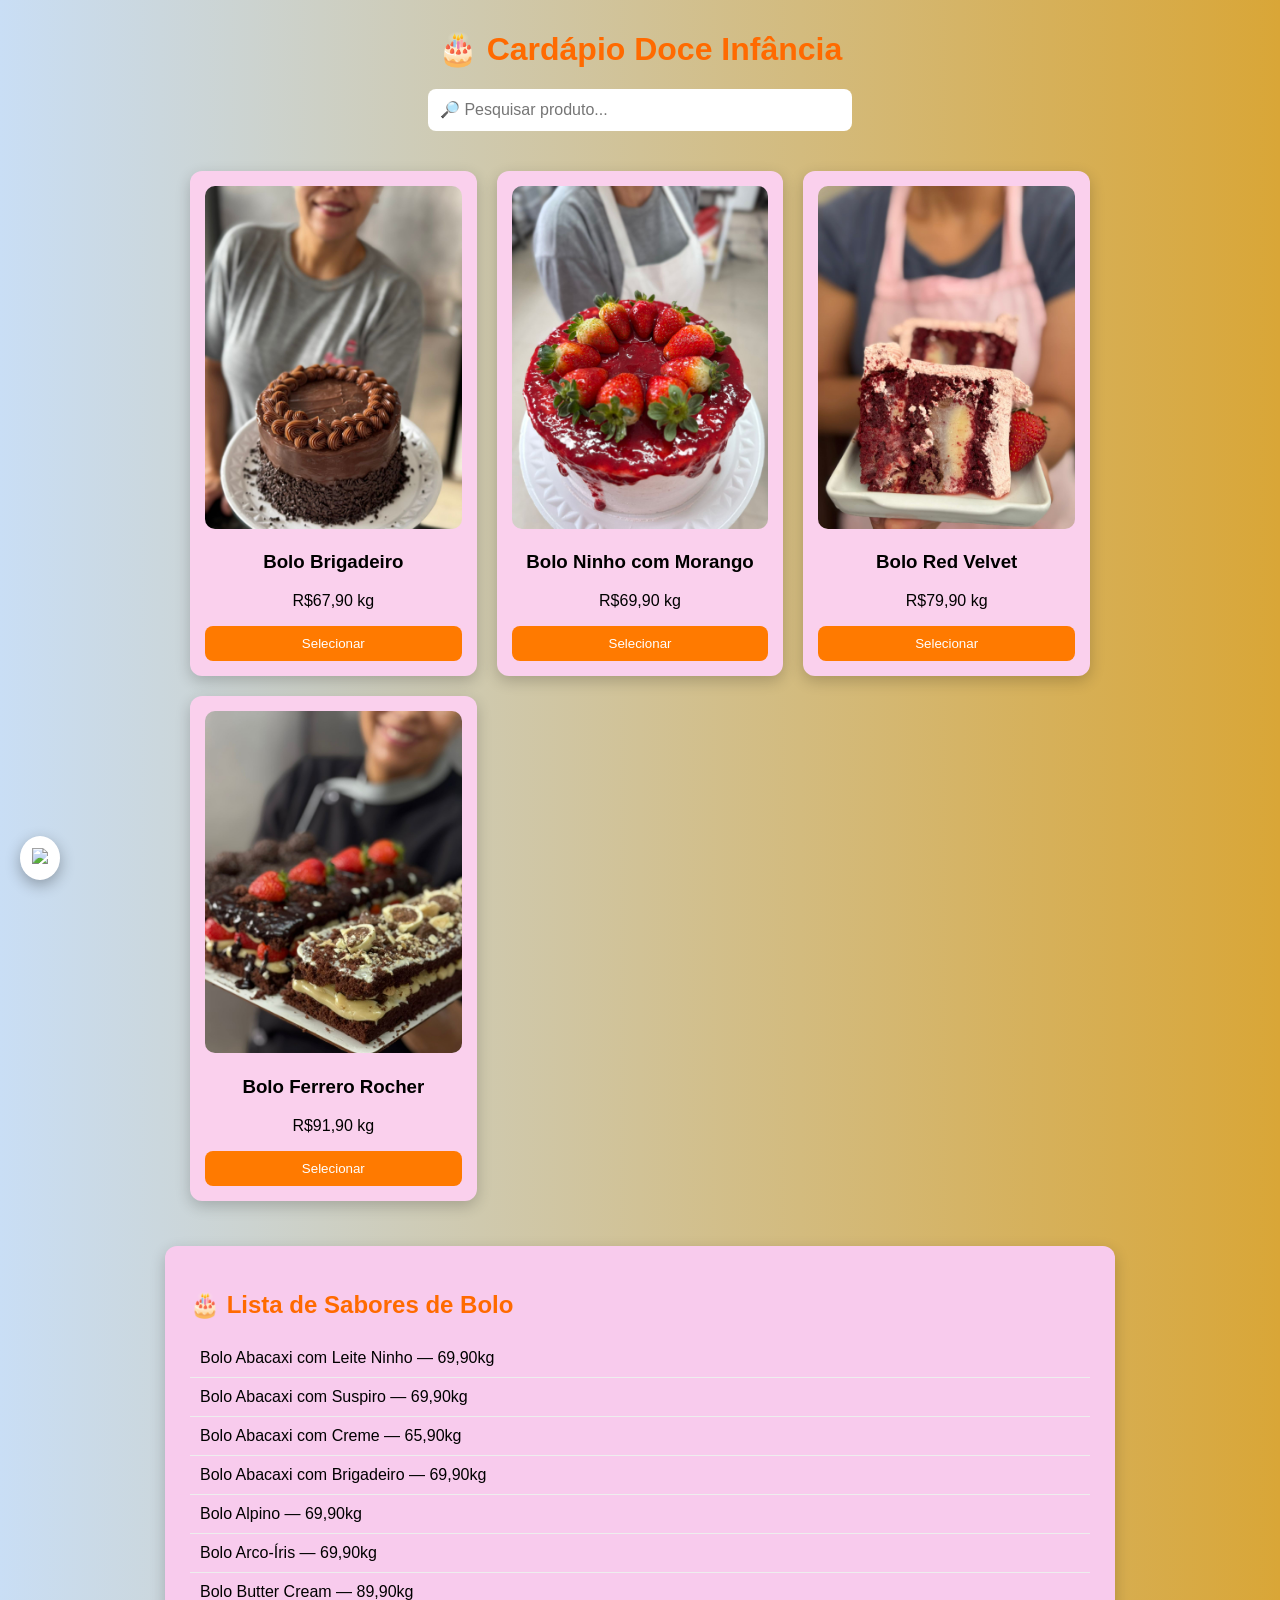
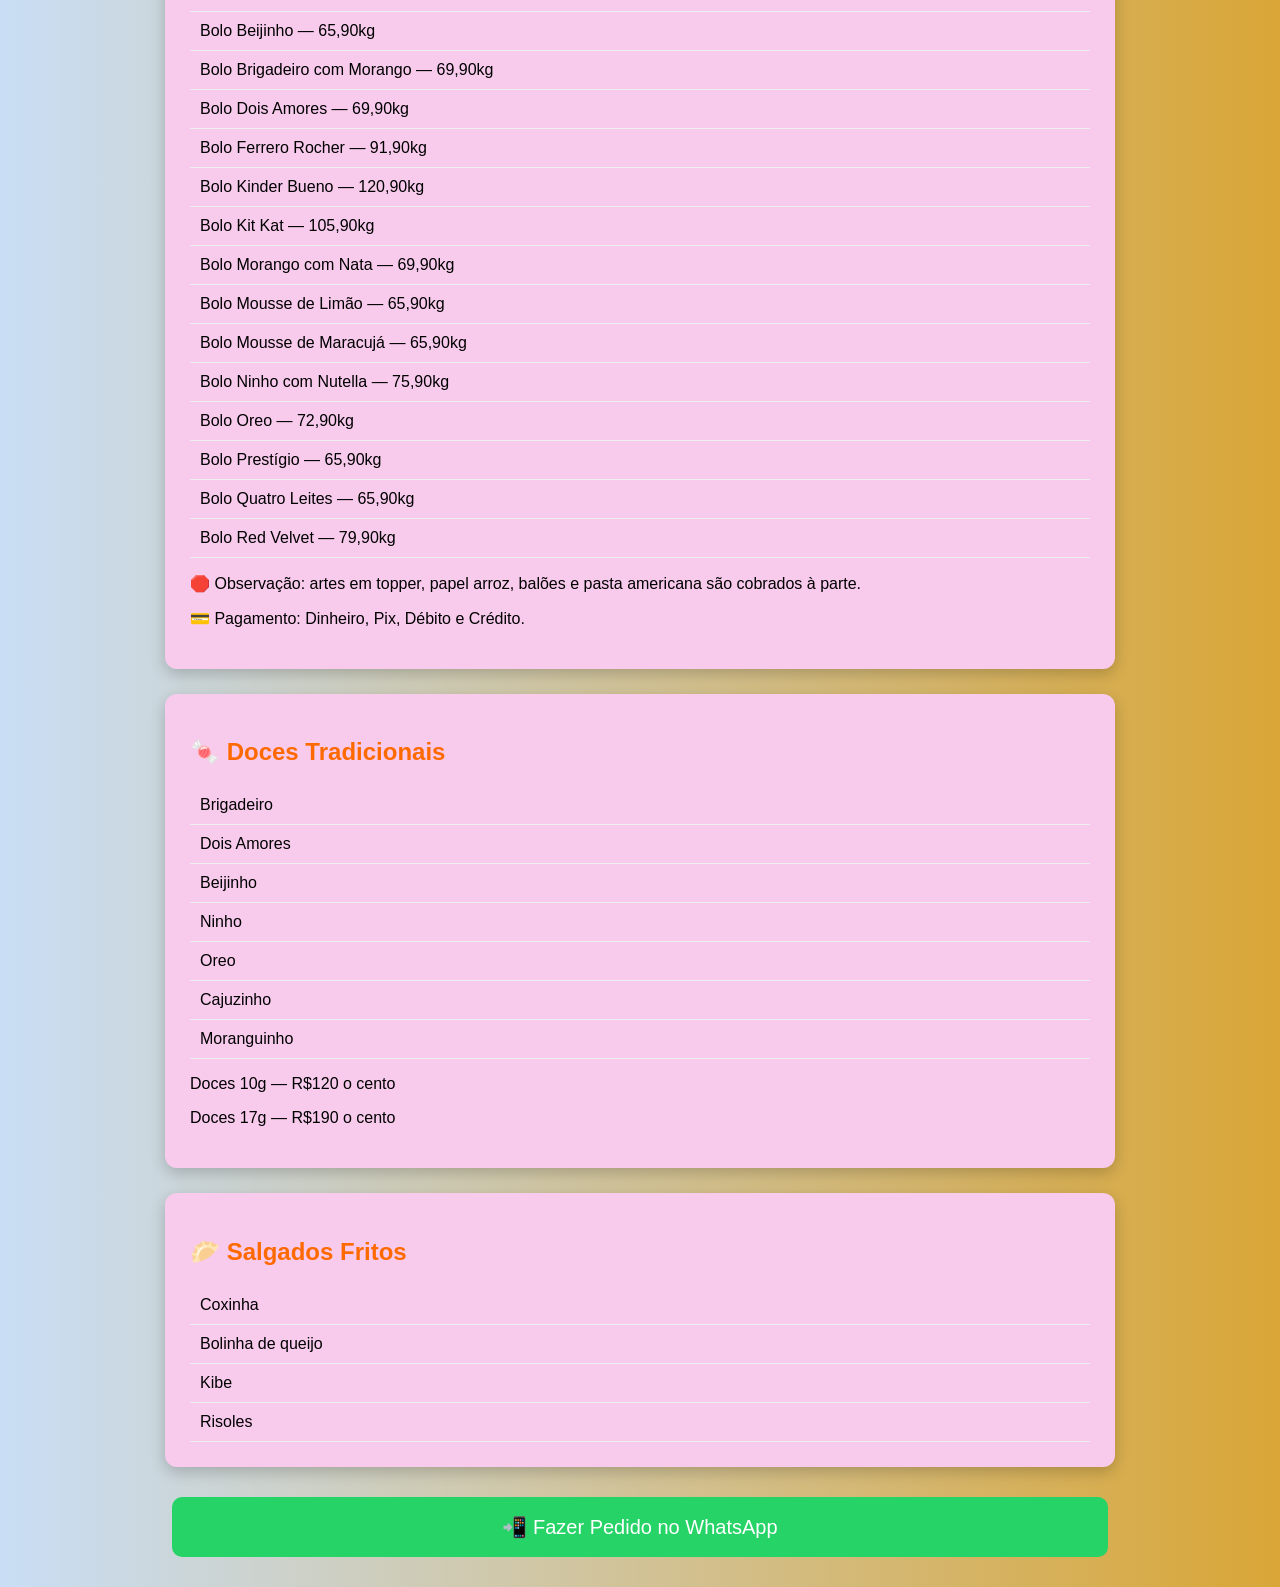
==== cardapio.html @ edffb79c "Add files via upload" ====
<!DOCTYPE html>
<html lang="pt-br">

<head>

<meta charset="UTF-8">
<meta name="viewport" content="width=device-width, initial-scale=1.0">

<title>Cardápio Doce Infância</title>

<style>

/* FUNDO */

body{
margin:0;
font-family:Arial;
background:linear-gradient(90deg,#c9def5,#d9a637);
}

/* TITULO */

h1{
text-align:center;
color:#ff6a00;
margin-top:30px;
}

/* PESQUISA */

.pesquisa{
display:block;
margin:20px auto;
width:80%;
max-width:400px;
padding:12px;
border-radius:8px;
border:none;
font-size:16px;
}

/* CARDS */

.bolos-grid{
display:grid;
grid-template-columns:repeat(auto-fit,minmax(220px,1fr));
gap:20px;
padding:20px;
max-width:900px;
margin:auto;
}

.bolo{
background:rgb(250, 208, 237);
border-radius:12px;
padding:15px;
box-shadow:0 5px 15px rgba(0,0,0,0.2);
text-align:center;
transition:0.3s;
}

.bolo:hover{
transform:scale(1.05);
box-shadow:0 10px 25px rgba(0,0,0,0.3);
}

.bolo img{
width:100%;
border-radius:10px;
}

.bolo button{
background:#ff7a00;
color:white;
border:none;
padding:10px;
border-radius:8px;
cursor:pointer;
width:100%;
transition:0.3s;
}

.bolo button:hover{
background:#ff5500;
}

.bolo button.selecionado{
background:#2196f3;
}

/* LISTAS */

.lista{
background:rgb(248, 203, 237);
margin:25px auto;
padding:25px;
border-radius:12px;
max-width:900px;
box-shadow:0 5px 15px rgba(0,0,0,0.2);
}

.lista h2{
color:#ff6a00;
}

.lista li{
list-style:none;
padding:10px;
border-bottom:1px solid #eee;
cursor:pointer;
transition:0.2s;
}

.lista li:hover{
background:#f4f4f4;
transform:scale(1.02);
}

.lista li.selecionado{
background:#2196f3;
color:white;
border-radius:6px;
}

/* BOTÃO WHATSAPP */

.whatsapp{
display:block;
width:80%;
max-width:900px;
margin:30px auto;
background:#25D366;
color:white;
text-align:center;
padding:18px;
font-size:20px;
border-radius:10px;
cursor:pointer;
transition:0.3s;
}

.whatsapp:hover{
background:#1ebc59;
transform:scale(1.03);
}

/* INSTAGRAM */

.instagram{
position:fixed;
bottom:20px;
left:20px;
background:white;
border-radius:50%;
padding:12px;
box-shadow:0 5px 15px rgba(0,0,0,0.3);
transition:0.3s;
}

.instagram:hover{
transform:scale(1.1);
}

.instagram img{
width:35px;
}

</style>

</head>

<body>

<h1>🎂 Cardápio Doce Infância</h1>

<input class="pesquisa" placeholder="🔎 Pesquisar produto..." onkeyup="buscar(this.value)">

<!-- CARDS -->

<div id="cardapio" class="bolos-grid">

<div class="bolo">
<img src="bolo1.jpg">
<h3>Bolo Brigadeiro</h3>
<p>R$67,90 kg</p>
<button onclick="selecionar(this,'Bolo Brigadeiro')">Selecionar</button>
</div>

<div class="bolo">
<img src="bolo2.jpg">
<h3>Bolo Ninho com Morango</h3>
<p>R$69,90 kg</p>
<button onclick="selecionar(this,'Bolo Ninho com Morango')">Selecionar</button>
</div>

<div class="bolo">
<img src="bolo3.jpg">
<h3>Bolo Red Velvet</h3>
<p>R$79,90 kg</p>
<button onclick="selecionar(this,'Bolo Red Velvet')">Selecionar</button>
</div>

<div class="bolo">
<img src="bolo4.jpg">
<h3>Bolo Ferrero Rocher</h3>
<p>R$91,90 kg</p>
<button onclick="selecionar(this,'Bolo Ferrero Rocher')">Selecionar</button>
</div>

</div>

<!-- LISTA DE SABORES DE BOLO -->

<div class="lista">

<h2>🎂 Lista de Sabores de Bolo</h2>

<li onclick="selecionarLista(this,'Bolo Abacaxi com Leite Ninho - 69,90kg')">Bolo Abacaxi com Leite Ninho — 69,90kg</li>
<li onclick="selecionarLista(this,'Bolo Abacaxi com Suspiro - 69,90kg')">Bolo Abacaxi com Suspiro — 69,90kg</li>
<li onclick="selecionarLista(this,'Bolo Abacaxi com Creme - 65,90kg')">Bolo Abacaxi com Creme — 65,90kg</li>
<li onclick="selecionarLista(this,'Bolo Abacaxi com Brigadeiro - 69,90kg')">Bolo Abacaxi com Brigadeiro — 69,90kg</li>
<li onclick="selecionarLista(this,'Bolo Alpino - 69,90kg')">Bolo Alpino — 69,90kg</li>
<li onclick="selecionarLista(this,'Bolo Arco-Íris - 69,90kg')">Bolo Arco-Íris — 69,90kg</li>
<li onclick="selecionarLista(this,'Bolo Butter Cream - 89,90kg')">Bolo Butter Cream — 89,90kg</li>
<li onclick="selecionarLista(this,'Bolo Beijinho - 65,90kg')">Bolo Beijinho — 65,90kg</li>
<li onclick="selecionarLista(this,'Bolo Brigadeiro com Morango - 69,90kg')">Bolo Brigadeiro com Morango — 69,90kg</li>
<li onclick="selecionarLista(this,'Bolo Dois Amores - 69,90kg')">Bolo Dois Amores — 69,90kg</li>
<li onclick="selecionarLista(this,'Bolo Ferrero Rocher - 91,90kg')">Bolo Ferrero Rocher — 91,90kg</li>
<li onclick="selecionarLista(this,'Bolo Kinder Bueno - 120,90kg')">Bolo Kinder Bueno — 120,90kg</li>
<li onclick="selecionarLista(this,'Bolo Kit Kat - 105,90kg')">Bolo Kit Kat — 105,90kg</li>
<li onclick="selecionarLista(this,'Bolo Morango com Nata - 69,90kg')">Bolo Morango com Nata — 69,90kg</li>
<li onclick="selecionarLista(this,'Bolo Mousse de Limão - 65,90kg')">Bolo Mousse de Limão — 65,90kg</li>
<li onclick="selecionarLista(this,'Bolo Mousse de Maracujá - 65,90kg')">Bolo Mousse de Maracujá — 65,90kg</li>
<li onclick="selecionarLista(this,'Bolo Ninho com Nutella - 75,90kg')">Bolo Ninho com Nutella — 75,90kg</li>
<li onclick="selecionarLista(this,'Bolo Oreo - 72,90kg')">Bolo Oreo — 72,90kg</li>
<li onclick="selecionarLista(this,'Bolo Prestígio - 65,90kg')">Bolo Prestígio — 65,90kg</li>
<li onclick="selecionarLista(this,'Bolo Quatro Leites - 65,90kg')">Bolo Quatro Leites — 65,90kg</li>
<li onclick="selecionarLista(this,'Bolo Red Velvet - 79,90kg')">Bolo Red Velvet — 79,90kg</li>

<p>🛑 Observação: artes em topper, papel arroz, balões e pasta americana são cobrados à parte.</p>
<p>💳 Pagamento: Dinheiro, Pix, Débito e Crédito.</p>

</div>

<!-- DOCES -->

<div class="lista">

<h2>🍬 Doces Tradicionais</h2>

<li onclick="selecionarLista(this,'Brigadeiro')">Brigadeiro</li>
<li onclick="selecionarLista(this,'Dois Amores')">Dois Amores</li>
<li onclick="selecionarLista(this,'Beijinho')">Beijinho</li>
<li onclick="selecionarLista(this,'Ninho')">Ninho</li>
<li onclick="selecionarLista(this,'Oreo')">Oreo</li>
<li onclick="selecionarLista(this,'Cajuzinho')">Cajuzinho</li>
<li onclick="selecionarLista(this,'Moranguinho')">Moranguinho</li>

<p>Doces 10g — R$120 o cento</p>
<p>Doces 17g — R$190 o cento</p>

</div>

<!-- SALGADOS -->

<div class="lista">

<h2>🥟 Salgados Fritos</h2>

<li onclick="selecionarLista(this,'Coxinha')">Coxinha</li>
<li onclick="selecionarLista(this,'Bolinha de queijo')">Bolinha de queijo</li>
<li onclick="selecionarLista(this,'Kibe')">Kibe</li>
<li onclick="selecionarLista(this,'Risoles')">Risoles</li>

</div>

<!-- WHATSAPP -->

<div class="whatsapp" onclick="enviarPedido()">
📲 Fazer Pedido no WhatsApp
</div>

<!-- INSTAGRAM -->

<a class="instagram" href="https://instagram.com/doceinfanciaconfeitariacwb" target="_blank">
<img src="https://cdn-icons-png.flaticon.com/512/2111/2111463.png">
</a>

<script>

let carrinho=[]

function selecionar(botao,produto){

botao.classList.toggle("selecionado")

if(carrinho.includes(produto)){
carrinho=carrinho.filter(item=>item!==produto)
}else{
carrinho.push(produto)
}

}

function selecionarLista(item,produto){

item.classList.toggle("selecionado")

if(carrinho.includes(produto)){
carrinho=carrinho.filter(p=>p!==produto)
}else{
carrinho.push(produto)
}

}

function enviarPedido(){

let numero="5541999100062"

let mensagem="Olá, gostaria de fazer o seguinte pedido:%0A%0A"

carrinho.forEach(item=>{
mensagem+="• "+item+"%0A"
})

window.open("https://wa.me/"+numero+"?text="+mensagem)

}

function buscar(texto){

texto=texto.toLowerCase()

let itens=document.querySelectorAll("li,.bolo")

itens.forEach(item=>{

let nome=item.innerText.toLowerCase()

if(nome.includes(texto)){
item.style.display="block"
}else{
item.style.display="none"
}

})

}

</script>

</body>
</html>
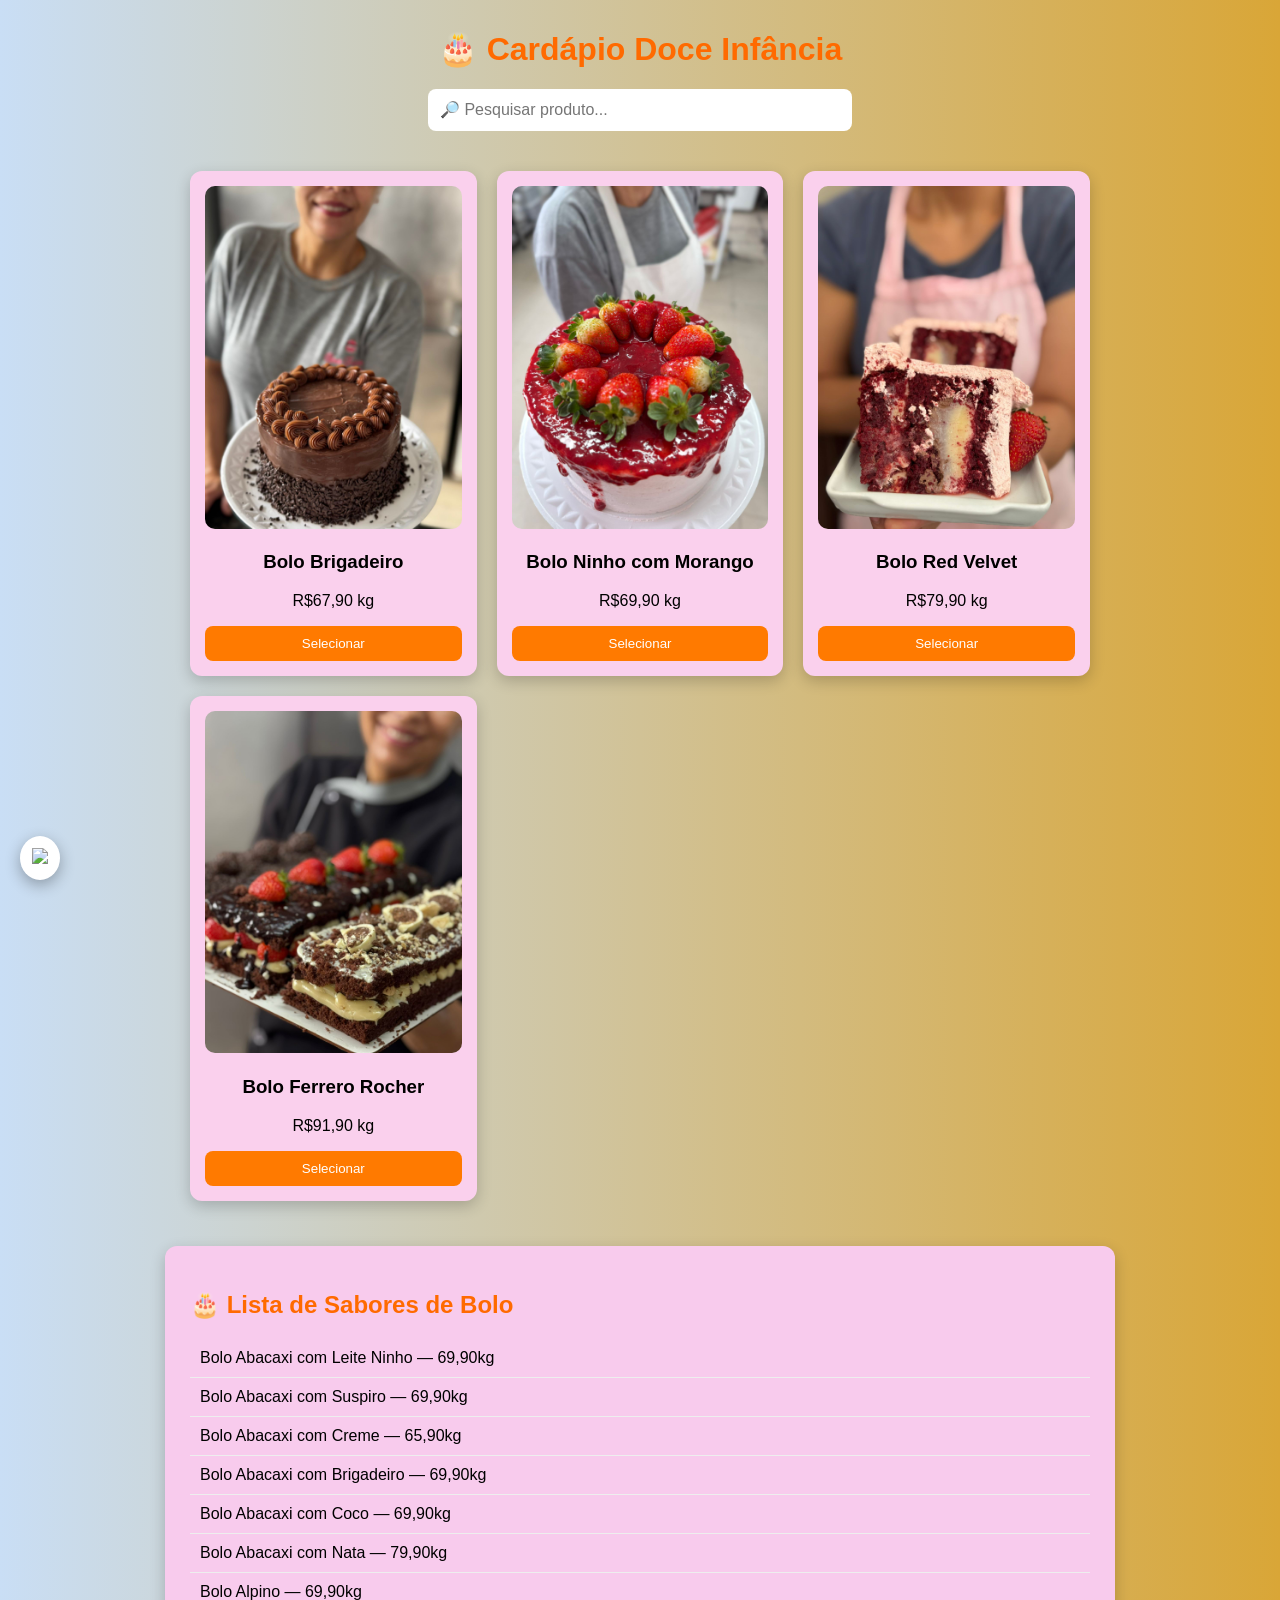
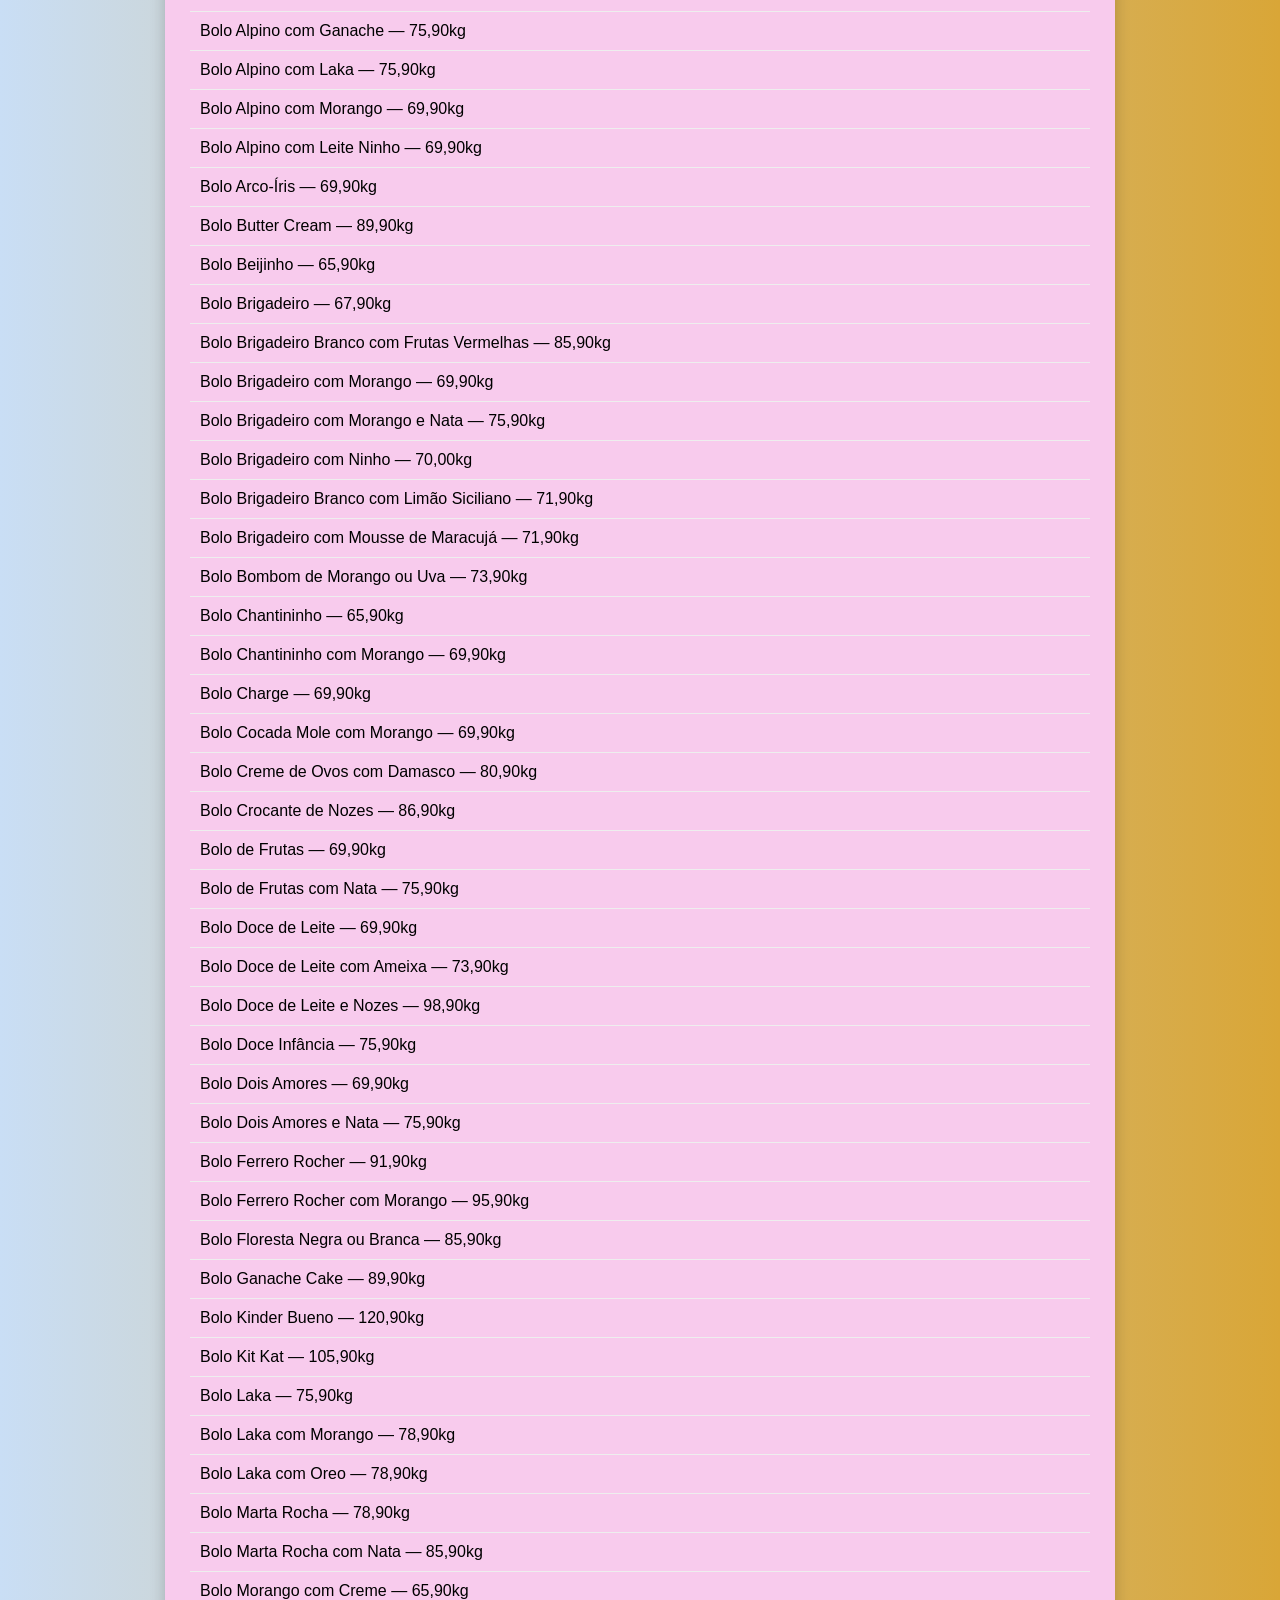
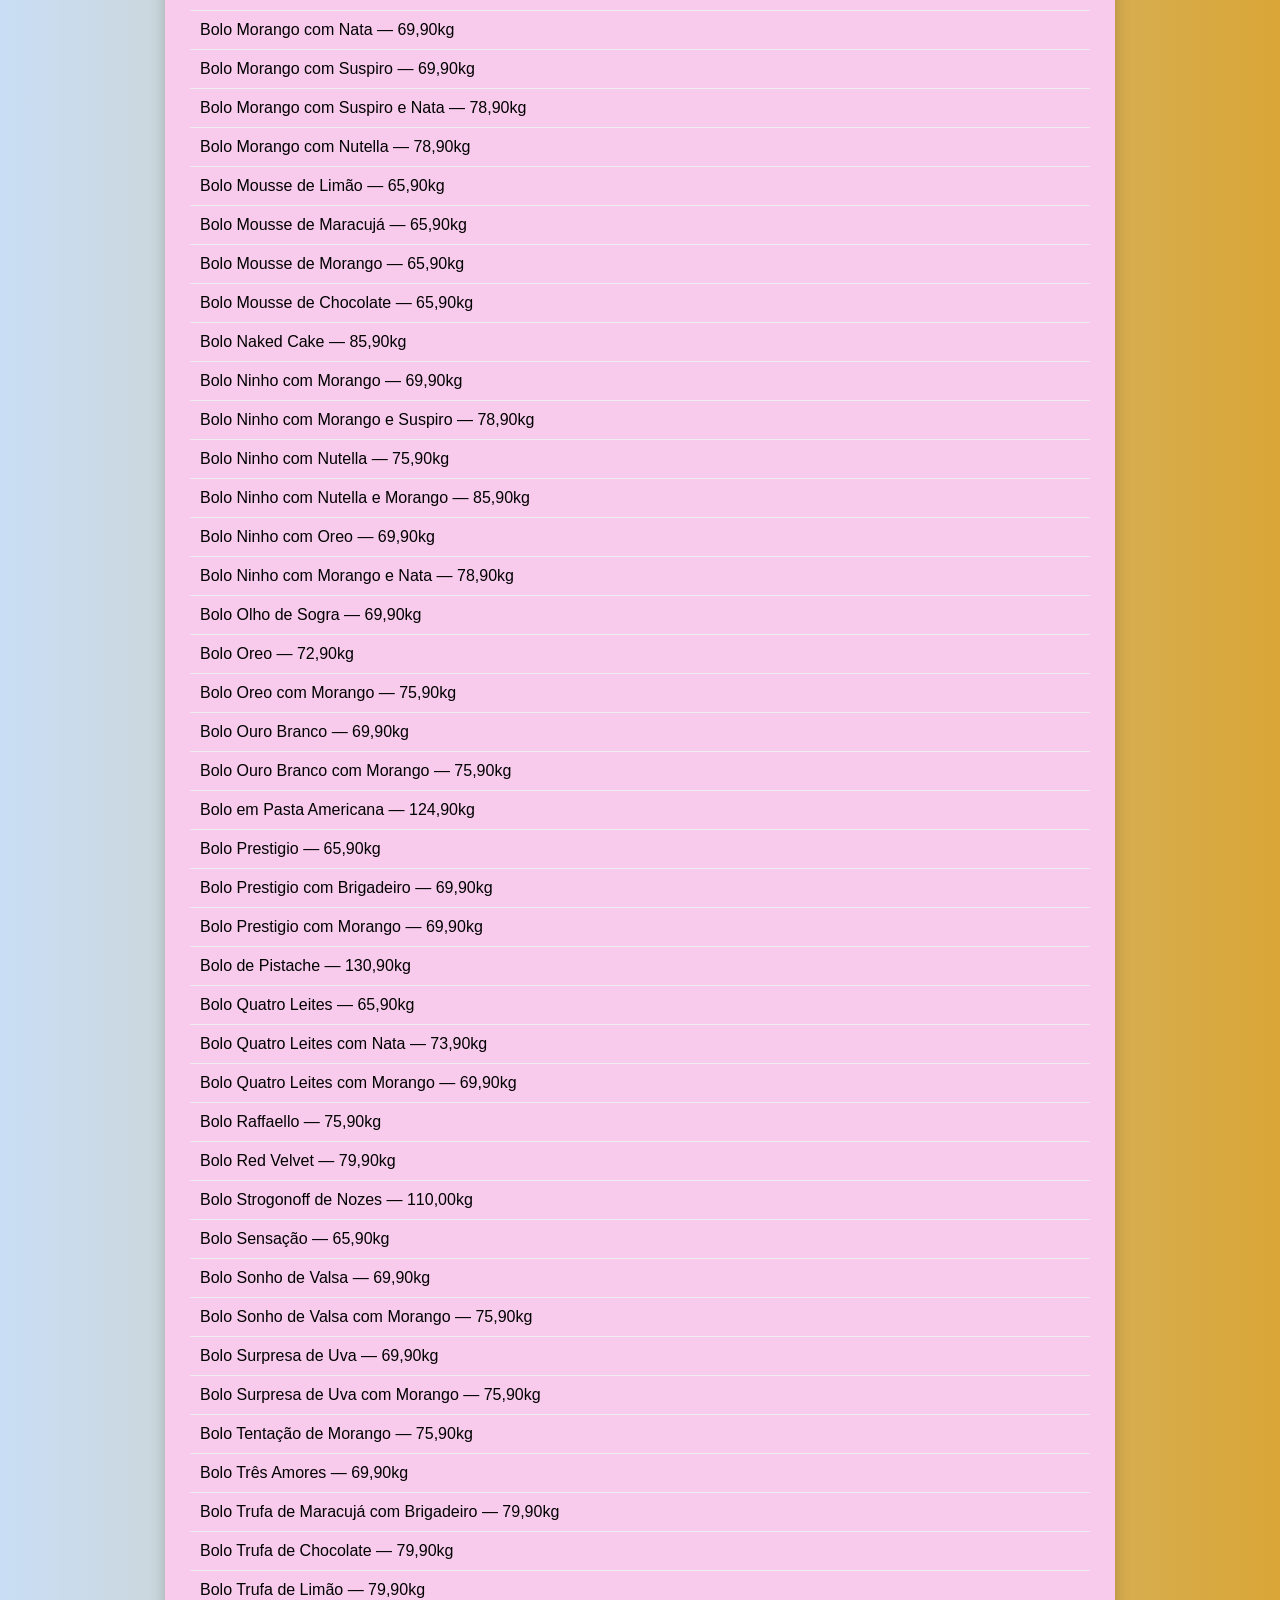
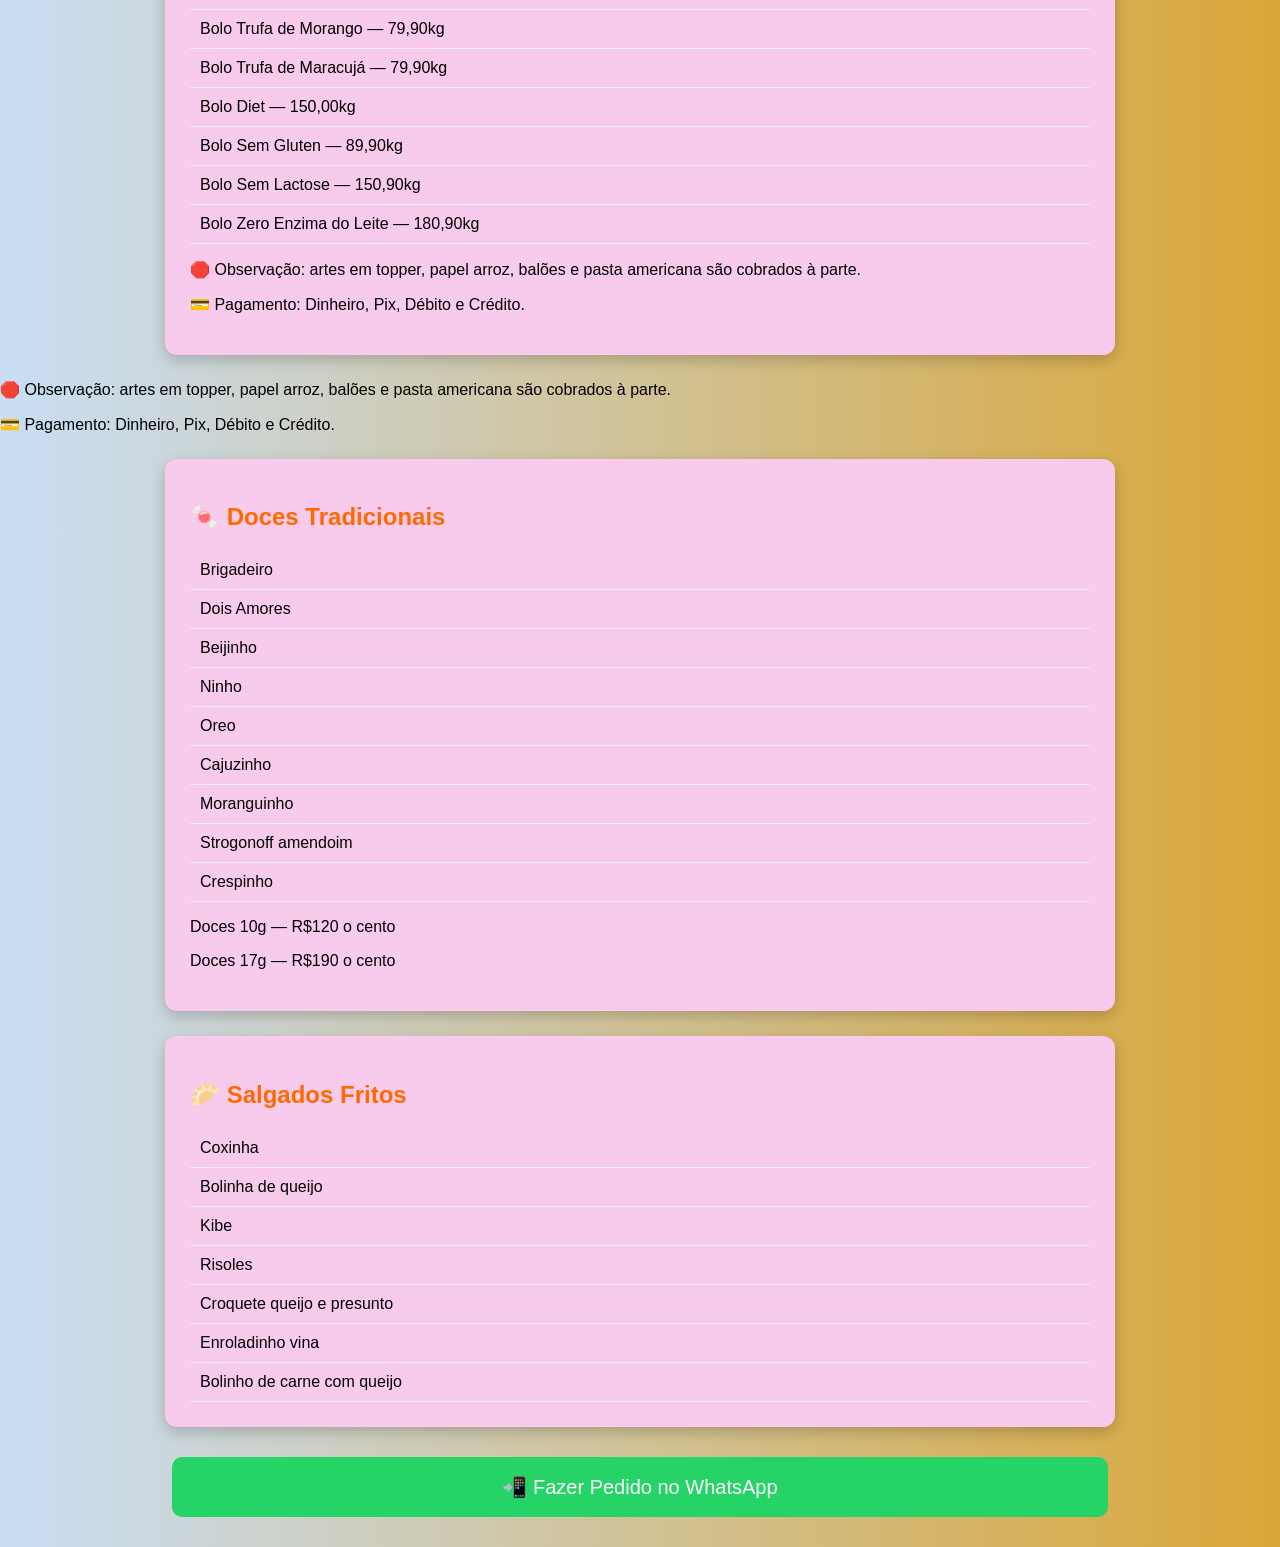
==== commit 915c941c: "Add files via upload" ====
--- a/cardapio.html
+++ b/cardapio.html
@@ -219,23 +219,102 @@
 <li onclick="selecionarLista(this,'Bolo Abacaxi com Suspiro - 69,90kg')">Bolo Abacaxi com Suspiro — 69,90kg</li>
 <li onclick="selecionarLista(this,'Bolo Abacaxi com Creme - 65,90kg')">Bolo Abacaxi com Creme — 65,90kg</li>
 <li onclick="selecionarLista(this,'Bolo Abacaxi com Brigadeiro - 69,90kg')">Bolo Abacaxi com Brigadeiro — 69,90kg</li>
+<li onclick="selecionarLista(this,'Bolo Abacaxi com Coco - 69,90kg')">Bolo Abacaxi com Coco — 69,90kg</li>
+<li onclick="selecionarLista(this,'Bolo Abacaxi com Nata - 79,90kg')">Bolo Abacaxi com Nata — 79,90kg</li>
 <li onclick="selecionarLista(this,'Bolo Alpino - 69,90kg')">Bolo Alpino — 69,90kg</li>
+<li onclick="selecionarLista(this,'Bolo Alpino com Ganache - 75,90kg')">Bolo Alpino com Ganache — 75,90kg</li>
+<li onclick="selecionarLista(this,'Bolo Alpino com Laka - 75,90kg')">Bolo Alpino com Laka — 75,90kg</li>
+<li onclick="selecionarLista(this,'Bolo Alpino com Morango - 69,90kg')">Bolo Alpino com Morango — 69,90kg</li>
+<li onclick="selecionarLista(this,'Bolo Alpino com Leite Ninho - 69,90kg')">Bolo Alpino com Leite Ninho — 69,90kg</li>
 <li onclick="selecionarLista(this,'Bolo Arco-Íris - 69,90kg')">Bolo Arco-Íris — 69,90kg</li>
 <li onclick="selecionarLista(this,'Bolo Butter Cream - 89,90kg')">Bolo Butter Cream — 89,90kg</li>
 <li onclick="selecionarLista(this,'Bolo Beijinho - 65,90kg')">Bolo Beijinho — 65,90kg</li>
+<li onclick="selecionarLista(this,'Bolo Brigadeiro - 67,90kg')">Bolo Brigadeiro — 67,90kg</li>
+<li onclick="selecionarLista(this,'Bolo Brigadeiro Branco com Frutas Vermelhas - 85,90kg')">Bolo Brigadeiro Branco com Frutas Vermelhas — 85,90kg</li>
 <li onclick="selecionarLista(this,'Bolo Brigadeiro com Morango - 69,90kg')">Bolo Brigadeiro com Morango — 69,90kg</li>
+<li onclick="selecionarLista(this,'Bolo Brigadeiro com Morango e Nata - 75,90kg')">Bolo Brigadeiro com Morango e Nata — 75,90kg</li>
+<li onclick="selecionarLista(this,'Bolo Brigadeiro com Ninho - 70,00kg')">Bolo Brigadeiro com Ninho — 70,00kg</li>
+<li onclick="selecionarLista(this,'Bolo Brigadeiro Branco com Limão Siciliano - 71,90kg')">Bolo Brigadeiro Branco com Limão Siciliano — 71,90kg</li>
+<li onclick="selecionarLista(this,'Bolo Brigadeiro com Mousse de Maracujá - 71,90kg')">Bolo Brigadeiro com Mousse de Maracujá — 71,90kg</li>
+<li onclick="selecionarLista(this,'Bolo Bombom de Morango ou Uva - 73,90kg')">Bolo Bombom de Morango ou Uva — 73,90kg</li>
+<li onclick="selecionarLista(this,'Bolo Chantininho - 65,90kg')">Bolo Chantininho — 65,90kg</li>
+<li onclick="selecionarLista(this,'Bolo Chantininho com Morango - 69,90kg')">Bolo Chantininho com Morango — 69,90kg</li>
+<li onclick="selecionarLista(this,'Bolo Charge - 69,90kg')">Bolo Charge — 69,90kg</li>
+<li onclick="selecionarLista(this,'Bolo Cocada Mole com Morango - 69,90kg')">Bolo Cocada Mole com Morango — 69,90kg</li>
+<li onclick="selecionarLista(this,'Bolo Creme de Ovos com Damasco - 80,90kg')">Bolo Creme de Ovos com Damasco — 80,90kg</li>
+<li onclick="selecionarLista(this,'Bolo Crocante de Nozes - 86,90kg')">Bolo Crocante de Nozes — 86,90kg</li>
+<li onclick="selecionarLista(this,'Bolo de Frutas - 69,90kg')">Bolo de Frutas — 69,90kg</li>
+<li onclick="selecionarLista(this,'Bolo de Frutas com Nata - 75,90kg')">Bolo de Frutas com Nata — 75,90kg</li>
+<li onclick="selecionarLista(this,'Bolo Doce de Leite - 69,90kg')">Bolo Doce de Leite — 69,90kg</li>
+<li onclick="selecionarLista(this,'Bolo Doce de Leite com Ameixa - 73,90kg')">Bolo Doce de Leite com Ameixa — 73,90kg</li>
+<li onclick="selecionarLista(this,'Bolo Doce de Leite e Nozes - 98,90kg')">Bolo Doce de Leite e Nozes — 98,90kg</li>
+<li onclick="selecionarLista(this,'Bolo Doce Infância - 75,90kg')">Bolo Doce Infância — 75,90kg</li>
 <li onclick="selecionarLista(this,'Bolo Dois Amores - 69,90kg')">Bolo Dois Amores — 69,90kg</li>
+<li onclick="selecionarLista(this,'Bolo Dois Amores e Nata - 75,90kg')">Bolo Dois Amores e Nata — 75,90kg</li>
 <li onclick="selecionarLista(this,'Bolo Ferrero Rocher - 91,90kg')">Bolo Ferrero Rocher — 91,90kg</li>
+<li onclick="selecionarLista(this,'Bolo Ferrero Rocher com Morango - 95,90kg')">Bolo Ferrero Rocher com Morango — 95,90kg</li>
+<li onclick="selecionarLista(this,'Bolo Floresta Negra ou Branca - 85,90kg')">Bolo Floresta Negra ou Branca — 85,90kg</li>
+<li onclick="selecionarLista(this,'Bolo Ganache Cake - 89,90kg')">Bolo Ganache Cake — 89,90kg</li>
 <li onclick="selecionarLista(this,'Bolo Kinder Bueno - 120,90kg')">Bolo Kinder Bueno — 120,90kg</li>
 <li onclick="selecionarLista(this,'Bolo Kit Kat - 105,90kg')">Bolo Kit Kat — 105,90kg</li>
+<li onclick="selecionarLista(this,'Bolo Laka - 75,90kg')">Bolo Laka — 75,90kg</li>
+<li onclick="selecionarLista(this,'Bolo Laka com Morango - 78,90kg')">Bolo Laka com Morango — 78,90kg</li>
+<li onclick="selecionarLista(this,'Bolo Laka com Oreo - 78,90kg')">Bolo Laka com Oreo — 78,90kg</li>
+<li onclick="selecionarLista(this,'Bolo Marta Rocha - 78,90kg')">Bolo Marta Rocha — 78,90kg</li>
+<li onclick="selecionarLista(this,'Bolo Marta Rocha com Nata - 85,90kg')">Bolo Marta Rocha com Nata — 85,90kg</li>
+<li onclick="selecionarLista(this,'Bolo Morango com Creme - 65,90kg')">Bolo Morango com Creme — 65,90kg</li>
 <li onclick="selecionarLista(this,'Bolo Morango com Nata - 69,90kg')">Bolo Morango com Nata — 69,90kg</li>
+<li onclick="selecionarLista(this,'Bolo Morango com Suspiro - 69,90kg')">Bolo Morango com Suspiro — 69,90kg</li>
+<li onclick="selecionarLista(this,'Bolo Morango com Suspiro e Nata - 78,90kg')">Bolo Morango com Suspiro e Nata — 78,90kg</li>
+<li onclick="selecionarLista(this,'Bolo Morango com Nutella - 78,90kg')">Bolo Morango com Nutella — 78,90kg</li>
 <li onclick="selecionarLista(this,'Bolo Mousse de Limão - 65,90kg')">Bolo Mousse de Limão — 65,90kg</li>
 <li onclick="selecionarLista(this,'Bolo Mousse de Maracujá - 65,90kg')">Bolo Mousse de Maracujá — 65,90kg</li>
+<li onclick="selecionarLista(this,'Bolo Mousse de Morango - 65,90kg')">Bolo Mousse de Morango — 65,90kg</li>
+<li onclick="selecionarLista(this,'Bolo Mousse de Chocolate - 65,90kg')">Bolo Mousse de Chocolate — 65,90kg</li>
+<li onclick="selecionarLista(this,'Bolo Naked Cake - 85,90kg')">Bolo Naked Cake — 85,90kg</li>
+<li onclick="selecionarLista(this,'Bolo Ninho com Morango - 69,90kg')">Bolo Ninho com Morango — 69,90kg</li>
+<li onclick="selecionarLista(this,'Bolo Ninho com Morango e Suspiro - 78,90kg')">Bolo Ninho com Morango e Suspiro — 78,90kg</li>
 <li onclick="selecionarLista(this,'Bolo Ninho com Nutella - 75,90kg')">Bolo Ninho com Nutella — 75,90kg</li>
+<li onclick="selecionarLista(this,'Bolo Ninho com Nutella e Morango - 85,90kg')">Bolo Ninho com Nutella e Morango — 85,90kg</li>
+<li onclick="selecionarLista(this,'Bolo Ninho com Oreo - 69,90kg')">Bolo Ninho com Oreo — 69,90kg</li>
+<li onclick="selecionarLista(this,'Bolo Ninho com Morango e Nata - 78,90kg')">Bolo Ninho com Morango e Nata — 78,90kg</li>
+<li onclick="selecionarLista(this,'Bolo Olho de Sogra - 69,90kg')">Bolo Olho de Sogra — 69,90kg</li>
 <li onclick="selecionarLista(this,'Bolo Oreo - 72,90kg')">Bolo Oreo — 72,90kg</li>
-<li onclick="selecionarLista(this,'Bolo Prestígio - 65,90kg')">Bolo Prestígio — 65,90kg</li>
+<li onclick="selecionarLista(this,'Bolo Oreo com Morango - 75,90kg')">Bolo Oreo com Morango — 75,90kg</li>
+<li onclick="selecionarLista(this,'Bolo Ouro Branco - 69,90kg')">Bolo Ouro Branco — 69,90kg</li>
+<li onclick="selecionarLista(this,'Bolo Ouro Branco com Morango - 75,90kg')">Bolo Ouro Branco com Morango — 75,90kg</li>
+<li onclick="selecionarLista(this,'Bolo em Pasta Americana - 124,90kg')">Bolo em Pasta Americana — 124,90kg</li>
+<li onclick="selecionarLista(this,'Bolo Prestigio - 65,90kg')">Bolo Prestigio — 65,90kg</li>
+<li onclick="selecionarLista(this,'Bolo Prestigio com Brigadeiro - 69,90kg')">Bolo Prestigio com Brigadeiro — 69,90kg</li>
+<li onclick="selecionarLista(this,'Bolo Prestigio com Morango - 69,90kg')">Bolo Prestigio com Morango — 69,90kg</li>
+<li onclick="selecionarLista(this,'Bolo de Pistache - 130,90kg')">Bolo de Pistache — 130,90kg</li>
 <li onclick="selecionarLista(this,'Bolo Quatro Leites - 65,90kg')">Bolo Quatro Leites — 65,90kg</li>
+<li onclick="selecionarLista(this,'Bolo Quatro Leites com Nata - 73,90kg')">Bolo Quatro Leites com Nata — 73,90kg</li>
+<li onclick="selecionarLista(this,'Bolo Quatro Leites com Morango - 69,90kg')">Bolo Quatro Leites com Morango — 69,90kg</li>
+<li onclick="selecionarLista(this,'Bolo Raffaello - 75,90kg')">Bolo Raffaello — 75,90kg</li>
 <li onclick="selecionarLista(this,'Bolo Red Velvet - 79,90kg')">Bolo Red Velvet — 79,90kg</li>
+<li onclick="selecionarLista(this,'Bolo Strogonoff de Nozes - 110,00kg')">Bolo Strogonoff de Nozes — 110,00kg</li>
+<li onclick="selecionarLista(this,'Bolo Sensação - 65,90kg')">Bolo Sensação — 65,90kg</li>
+<li onclick="selecionarLista(this,'Bolo Sonho de Valsa - 69,90kg')">Bolo Sonho de Valsa — 69,90kg</li>
+<li onclick="selecionarLista(this,'Bolo Sonho de Valsa com Morango - 75,90kg')">Bolo Sonho de Valsa com Morango — 75,90kg</li>
+<li onclick="selecionarLista(this,'Bolo Surpresa de Uva - 69,90kg')">Bolo Surpresa de Uva — 69,90kg</li>
+<li onclick="selecionarLista(this,'Bolo Surpresa de Uva com Morango - 75,90kg')">Bolo Surpresa de Uva com Morango — 75,90kg</li>
+<li onclick="selecionarLista(this,'Bolo Tentação de Morango - 75,90kg')">Bolo Tentação de Morango — 75,90kg</li>
+<li onclick="selecionarLista(this,'Bolo Três Amores - 69,90kg')">Bolo Três Amores — 69,90kg</li>
+<li onclick="selecionarLista(this,'Bolo Trufa de Maracujá com Brigadeiro - 79,90kg')">Bolo Trufa de Maracujá com Brigadeiro — 79,90kg</li>
+<li onclick="selecionarLista(this,'Bolo Trufa de Chocolate - 79,90kg')">Bolo Trufa de Chocolate — 79,90kg</li>
+<li onclick="selecionarLista(this,'Bolo Trufa de Limão - 79,90kg')">Bolo Trufa de Limão — 79,90kg</li>
+<li onclick="selecionarLista(this,'Bolo Trufa de Morango - 79,90kg')">Bolo Trufa de Morango — 79,90kg</li>
+<li onclick="selecionarLista(this,'Bolo Trufa de Maracujá - 79,90kg')">Bolo Trufa de Maracujá — 79,90kg</li>
+<li onclick="selecionarLista(this,'Bolo Diet - 150,00kg')">Bolo Diet — 150,00kg</li>
+<li onclick="selecionarLista(this,'Bolo Sem Gluten - 89,90kg')">Bolo Sem Gluten — 89,90kg</li>
+<li onclick="selecionarLista(this,'Bolo Sem Lactose - 150,90kg')">Bolo Sem Lactose — 150,90kg</li>
+<li onclick="selecionarLista(this,'Bolo Zero Enzima do Leite - 180,90kg')">Bolo Zero Enzima do Leite — 180,90kg</li>
+
+<p>🛑 Observação: artes em topper, papel arroz, balões e pasta americana são cobrados à parte.</p>
+<p>💳 Pagamento: Dinheiro, Pix, Débito e Crédito.</p>
+
+</div>
 
 <p>🛑 Observação: artes em topper, papel arroz, balões e pasta americana são cobrados à parte.</p>
 <p>💳 Pagamento: Dinheiro, Pix, Débito e Crédito.</p>
@@ -255,6 +334,8 @@
 <li onclick="selecionarLista(this,'Oreo')">Oreo</li>
 <li onclick="selecionarLista(this,'Cajuzinho')">Cajuzinho</li>
 <li onclick="selecionarLista(this,'Moranguinho')">Moranguinho</li>
+<li onclick="selecionarLista(this,'Strogonoff amendoim')">Strogonoff amendoim</li>
+<li onclick="selecionarLista(this,'Crespinho')">Crespinho</li>
 
 <p>Doces 10g — R$120 o cento</p>
 <p>Doces 17g — R$190 o cento</p>
@@ -271,6 +352,9 @@
 <li onclick="selecionarLista(this,'Bolinha de queijo')">Bolinha de queijo</li>
 <li onclick="selecionarLista(this,'Kibe')">Kibe</li>
 <li onclick="selecionarLista(this,'Risoles')">Risoles</li>
+<li onclick="selecionarLista(this,'Croquete queijo e presunto')">Croquete queijo e presunto</li>
+<li onclick="selecionarLista(this,'Enroladinho vina')">Enroladinho vina</li>
+<li onclick="selecionarLista(this,'Bolinho de carne com queijo')">Bolinho de carne com queijo</li>
 
 </div>
 
